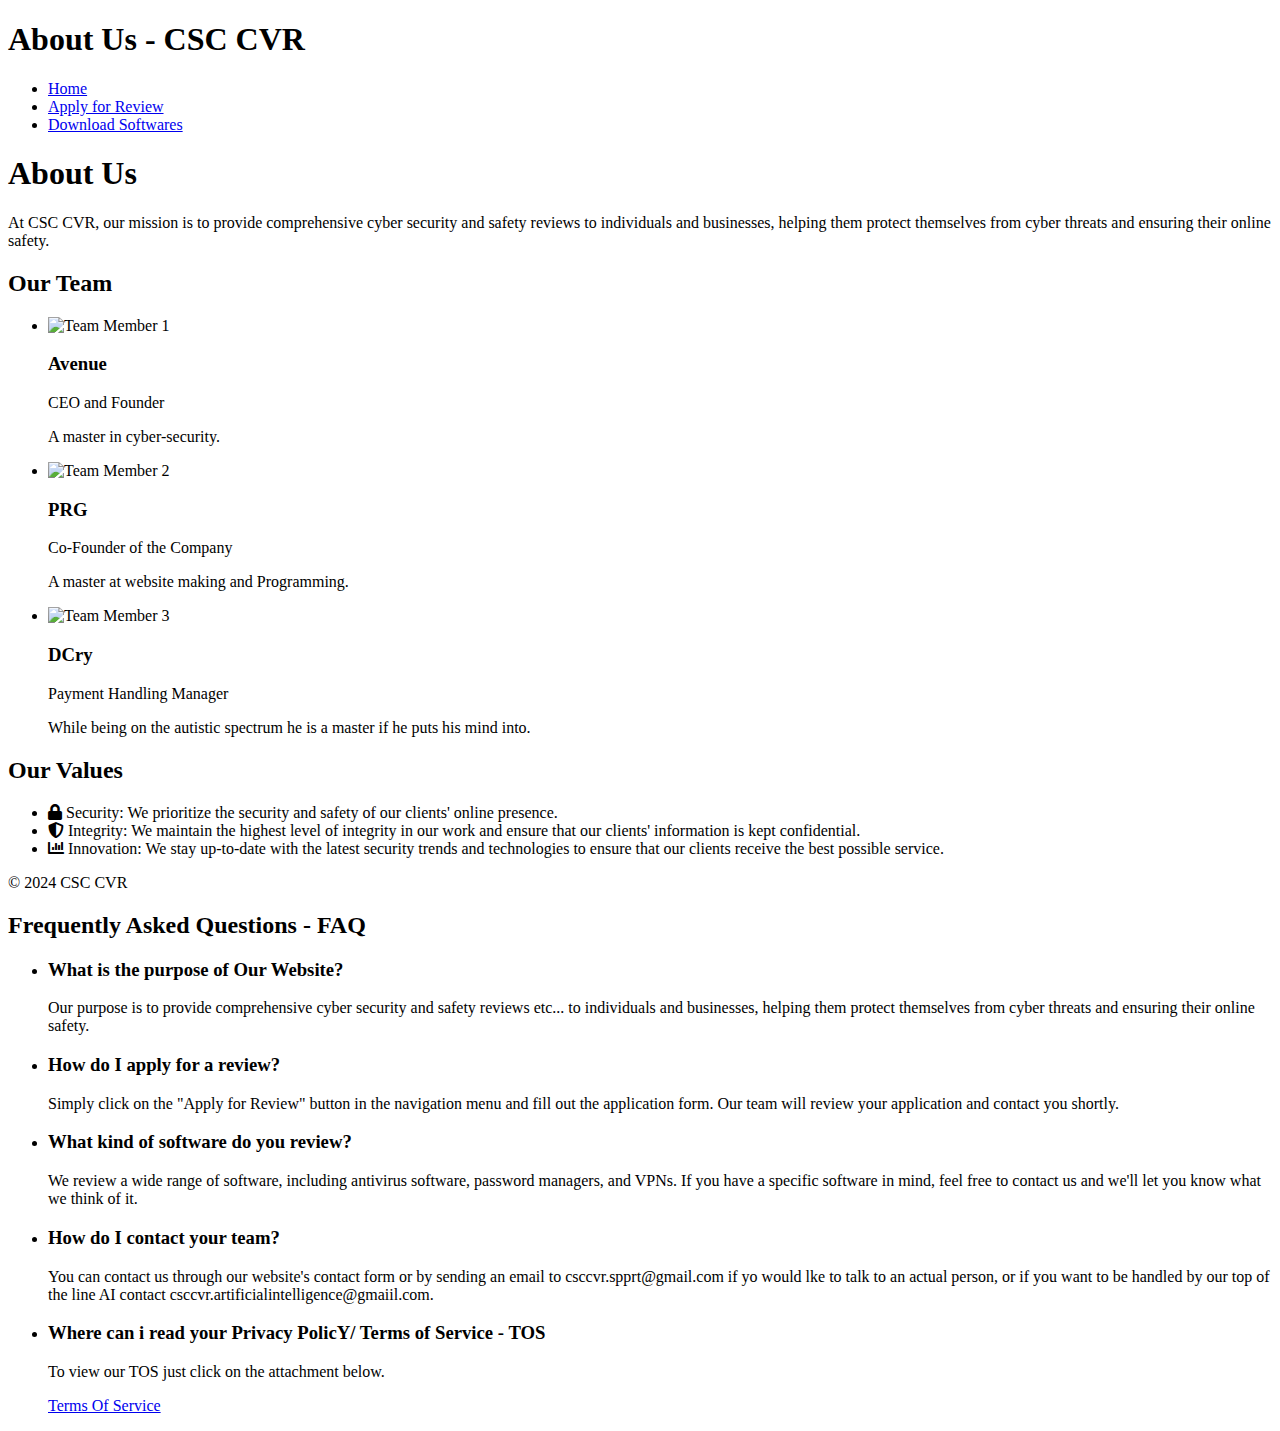
==== about.html @ 48f28b70 "Update about.html" ====
<!DOCTYPE html>

<html>
<head>
	<title>About Us</title>
	<link rel="stylesheet" href="styles/aboutcss.css">
	<link rel="stylesheet" href="https://cdnjs.cloudflare.com/ajax/libs/font-awesome/5.15.3/css/all.min.css">
</head>
<body>
	<header>
		<h1>About Us - CSC CVR</h1>
			<nav>
				<ul>
					<li><a href="index.html" class="button">Home</a></li>
					<li><a href="apply.html" class="button">Apply for Review</a></li>
					<li><a href="downloads.html" class="button">Download Softwares</a></li>
				</ul>
			</nav>
	</header>
	<main>
		<section class="hero">
			<div class="container">
				<h1>About Us</h1>
				<p>At CSC CVR, our mission is to provide comprehensive cyber security and safety reviews to individuals and businesses, helping them protect themselves from cyber threats and ensuring their online safety.</p>
			</div>
		</section>
		<section class="about-us">
			<div class="container">
				<h2>Our Team</h2>
				<ul>
					<li>
						<img src="team-member-1.jpg" alt="Team Member 1">
						<h3>Avenue</h3>
						<p>CEO and Founder</p>
						<p>A master in cyber-security.</p>
					</li>
					<li>
						<img src="team-member-2.jpg" alt="Team Member 2">
						<h3>PRG</h3>
						<p>Co-Founder of the Company</p>
						<p>A master at website making and Programming.</p>
					</li>
					<li>
						<img src="team-member-3.jpg" alt="Team Member 3">
						<h3>DCry</h3>
						<p>Payment Handling Manager</p>
						<p>While being on the autistic spectrum he is a master if he puts his mind into.</p>
					</li>
				</ul>
			</div>
		</section>
		<section class="values">
			<div class="container">
				<h2>Our Values</h2>
				<ul>
					<li><i class="fas fa-lock"></i> Security: We prioritize the security and safety of our clients' online presence.</li>
					<li><i class="fas fa-shield-alt"></i> Integrity: We maintain the highest level of integrity in our work and ensure that our clients' information is kept confidential.</li>
					<li><i class="fas fa-chart-bar"></i> Innovation: We stay up-to-date with the latest security trends and technologies to ensure that our clients receive the best possible service.</li>
				</ul>
			</div>
		</section>
	</main>
	<footer>
		<div class="container">
			<p>&copy; 2024 CSC CVR</p>
			<section class="faq">
				<h2>Frequently Asked Questions - FAQ</h2>
				<ul>
					<li>
						<h3>What is the purpose of Our Website?</h3>
						<p>Our purpose is to provide comprehensive cyber security and safety reviews etc...  to individuals and businesses, helping them protect themselves from cyber threats and ensuring their online safety.</p>
					</li>
					<li>
						<h3>How do I apply for a review?</h3>
						<p>Simply click on the "Apply for Review" button in the navigation menu and fill out the application form. Our team will review your application and contact you shortly.</p>
					</li>
					<li>
						<h3>What kind of software do you review?</h3>
						<p>We review a wide range of software, including antivirus software, password managers, and VPNs. If you have a specific software in mind, feel free to contact us and we'll let you know what we think of it.</p>
					</li>
					<li>
						<h3>How do I contact your team?</h3>
						<p>You can contact us through our website's contact form or by sending an email to csccvr.spprt@gmail.com if yo would lke to talk to an actual person, or if you want to be handled by our top of the line AI contact csccvr.artificialintelligence@gmaiil.com.</p>
					</li>
					<li>
						<h3>Where can i read your Privacy PolicY/ Terms of Service - TOS </h3>
						<p>To view our TOS just click on the attachment below.</p>
						<a href="https://docs.google.com/file/d/1lYX-8GlzDfa7TuI0GxIlEIEtoiAlIq1N/edit?usp=docslist_api&filetype=msword">Terms Of Service</a>
				</ul>
			</section>
		</div>
	</footer>
</body>
</html>
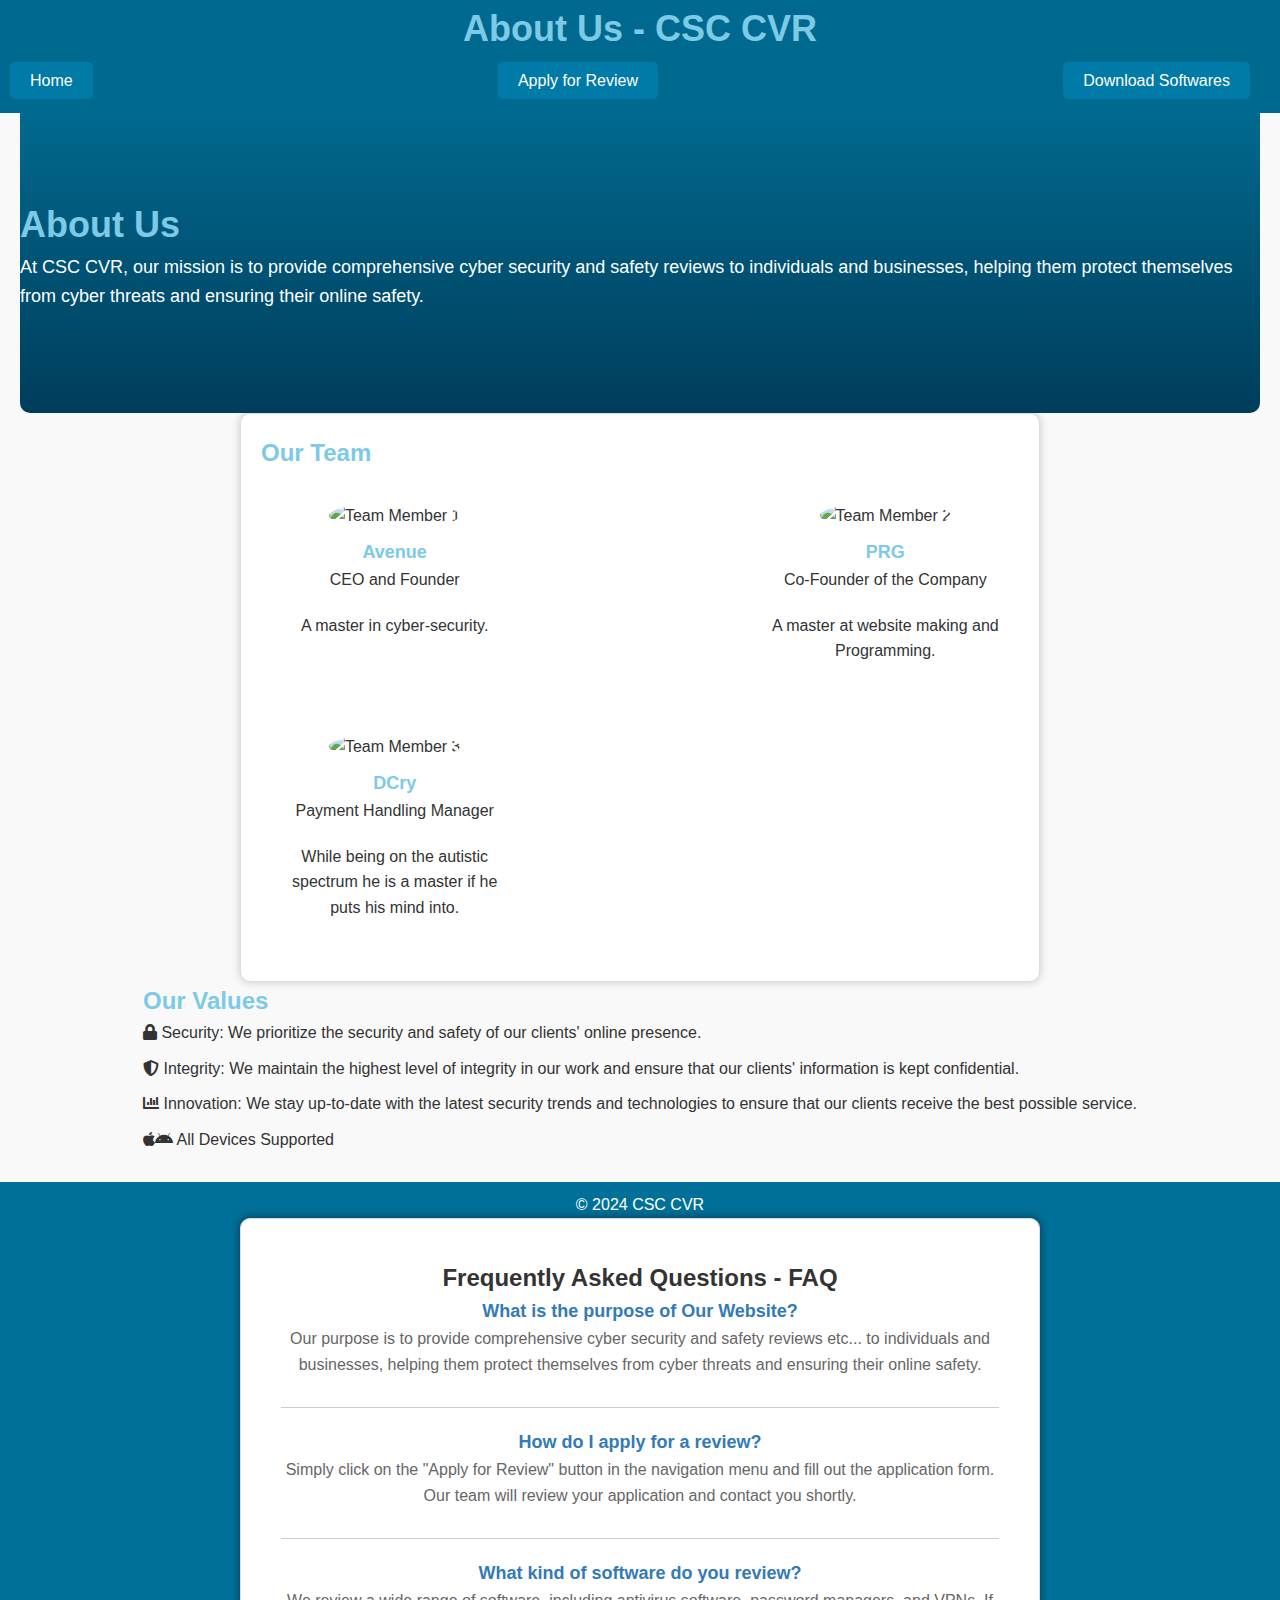
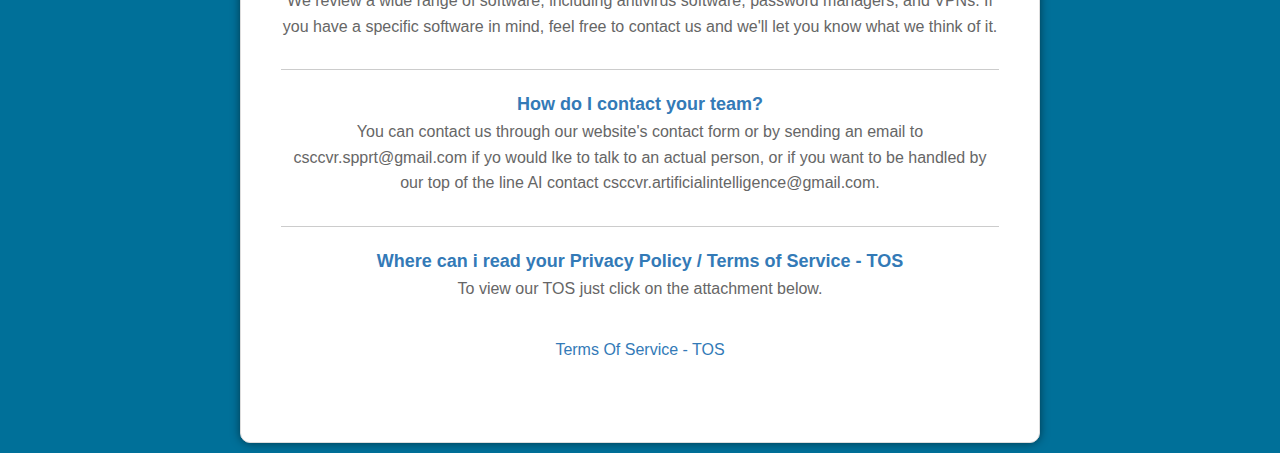
==== commit a467f1b0: "Update about.html" ====
--- a/about.html
+++ b/about.html
@@ -56,6 +56,7 @@
 					<li><i class="fas fa-lock"></i> Security: We prioritize the security and safety of our clients' online presence.</li>
 					<li><i class="fas fa-shield-alt"></i> Integrity: We maintain the highest level of integrity in our work and ensure that our clients' information is kept confidential.</li>
 					<li><i class="fas fa-chart-bar"></i> Innovation: We stay up-to-date with the latest security trends and technologies to ensure that our clients receive the best possible service.</li>
+					<li><i class="fab fa-apple"></i><i class="fab fa-android"></i> All Devices Supported</li>
 				</ul>
 			</div>
 		</section>
@@ -80,12 +81,14 @@
 					</li>
 					<li>
 						<h3>How do I contact your team?</h3>
-						<p>You can contact us through our website's contact form or by sending an email to csccvr.spprt@gmail.com if yo would lke to talk to an actual person, or if you want to be handled by our top of the line AI contact csccvr.artificialintelligence@gmaiil.com.</p>
+						<p>You can contact us through our website's contact form or by sending an email to csccvr.spprt@gmail.com if yo would lke to talk to an actual person, or if you want to be handled by our top of the line AI contact csccvr.artificialintelligence@gmail.com.</p>
 					</li>
 					<li>
-						<h3>Where can i read your Privacy PolicY/ Terms of Service - TOS </h3>
+						<h3>Where can i read your Privacy Policy / Terms of Service - TOS </h3>
 						<p>To view our TOS just click on the attachment below.</p>
-						<a href="https://docs.google.com/file/d/1lYX-8GlzDfa7TuI0GxIlEIEtoiAlIq1N/edit?usp=docslist_api&filetype=msword">Terms Of Service</a>
+						<br>
+						<a href="https://docs.google.com/file/d/1lYX-8GlzDfa7TuI0GxIlEIEtoiAlIq1N/edit?usp=docslist_api&filetype=msword">Terms Of Service - TOS</a>
+					</li>
 				</ul>
 			</section>
 		</div>
--- a/styles/aboutcss.css
+++ b/styles/aboutcss.css
@@ -0,0 +1,260 @@
+/* Global Styles */
+
+* {
+  box-sizing: border-box;
+  margin: 0;
+  padding: 0;
+}
+
+body {
+  font-family: Arial, sans-serif;
+  line-height: 1.6;
+  color: #333;
+  background-color: #f9f9f9;
+}
+
+h1, h2, h3 {
+  font-weight: bold;
+  color: #7ccae6;
+}
+
+h1 {
+  font-size: 36px;
+}
+
+h2 {
+  font-size: 24px;
+}
+
+h3 {
+  font-size: 18px;
+}
+
+ul {
+  list-style: none;
+  padding: 0;
+  margin: 0;
+}
+
+li {
+  margin-bottom: 10px;
+}
+
+a {
+  text-decoration: none;
+  color: #337ab7;
+}
+
+a:hover {
+  color: #23527c;
+}
+
+.active {
+  font-weight: bold;
+  color: #337ab7;
+}
+
+/* Header Styles */
+
+header {
+  background-color: #00698f;
+  width: 100%;
+  text-align: center;
+  color: #fff;
+}
+
+header h1 {
+  margin: 0;
+}
+
+/* Navigation Styles */
+
+nav {
+  background-color: #00698f;
+  padding: 10px;
+  text-align: center;
+}
+
+nav ul {
+  display: flex;
+  justify-content: space-between;
+}
+
+nav li {
+  margin-right: 20px;
+}
+
+nav a {
+  color: #00698f;
+}
+
+nav a:hover {
+  color: #00698f;
+}
+
+/* Button Styles */
+
+.button {
+  background-color: #007aa6;
+  color: #fff;
+  border: none;
+  padding: 10px 20px;
+  font-size: 16px;
+  cursor: pointer;
+  border-radius: 5px;
+}
+
+.button:hover {
+  background-color: #23527c;
+}
+
+/* Main Styles */
+
+main {
+  display: flex;
+  flex-direction: column;
+  align-items: center;
+  padding: 20px;
+}
+
+.about-us {
+  max-width: 800px;
+  margin: 0 auto;
+  padding: 20px;
+  background-color: #fff;
+  border: 1px solid #ddd;
+  box-shadow: 0 0 10px rgba(0, 0, 0, 0.2);
+  border-radius: 10px;
+}
+
+.about-us h2 {
+  margin-top: 0;
+}
+
+.about-us ul {
+  display: flex;
+  flex-wrap: wrap;
+  justify-content: space-between;
+}
+
+.about-us li {
+  width: 30%;
+  margin: 20px;
+  text-align: center;
+}
+
+.about-us img {
+  width: 100px;
+  height: 100px;
+  border-radius: 50%;
+  margin: 10px;
+  max-width: 100%; /* added to make images responsive */
+}
+
+.about-us h3 {
+  margin-top: 0;
+}
+
+.about-us p {
+  margin-bottom: 20px;
+}
+
+/* Footer Styles */
+
+footer {
+  background-color: #007099;
+  padding: 10px;
+  text-align: center;
+  color: #fff;
+}
+
+footer p {
+  margin: 0;
+}
+
+/* FAQ Styles */
+
+.faq {
+  max-width: 800px;
+  margin: 0 auto;
+  padding: 40px;
+  background-color: #fff;
+  border: 1px solid #ddd;
+  box-shadow: 0 0 10px rgba(0, 0, 0, 0.5);
+  border-radius: 10px;
+}
+
+.faq h2 {
+  margin-top: 0;
+  font-size: 24px;
+  font-weight: bold;
+  color: #333;
+}
+
+.faq ul {
+  list-style: none;
+  padding: 0;
+  margin: 0;
+}
+
+.faq li {
+  margin-bottom: 30px;
+  padding-bottom: 20px;
+  border-bottom: 1px solid #ccc;
+  margin-bottom: 20px; /* added to make FAQ section more readable */
+}
+
+.faq li:last-child {
+  border-bottom: none;
+}
+
+.faq h3 {
+  font-size: 18px;
+  font-weight: bold;
+  margin-top: 0;
+  color: #337ab7;
+}
+
+.faq p {
+  margin-bottom: 10px;
+  color: #666;
+}
+
+.faq a {
+  text-decoration: none;
+  color: #337ab7;
+}
+
+.faq a:hover {
+  color: #23527c;
+}
+
+.hero {
+  background-image: linear-gradient(to bottom, #00698f, #003d5b);
+  background-size: 100% 100%; /* Change the height to 100% */
+  background-position: 0% 100%;
+  height: 300px;
+  display: flex;
+  justify-content: center;
+  align-items: center;
+  color: #fff;
+  width: 100%;
+  margin: 0;
+  padding: 0;
+  position: relative;
+  left: 0;
+  right: 0;
+  margin-top: -20px; /* Overlap with the header */
+  border-radius: 0 0 10px 10px; /* Add a border radius to the bottom corners */
+  overflow: hidden; /* Add overflow hidden to prevent the background from bleeding out */
+}
+
+.hero h2 {
+  font-size: 36px;
+  margin-bottom: 10px;
+}
+
+.hero p {
+  font-size: 18px;
+  margin-bottom: 20px;
+}
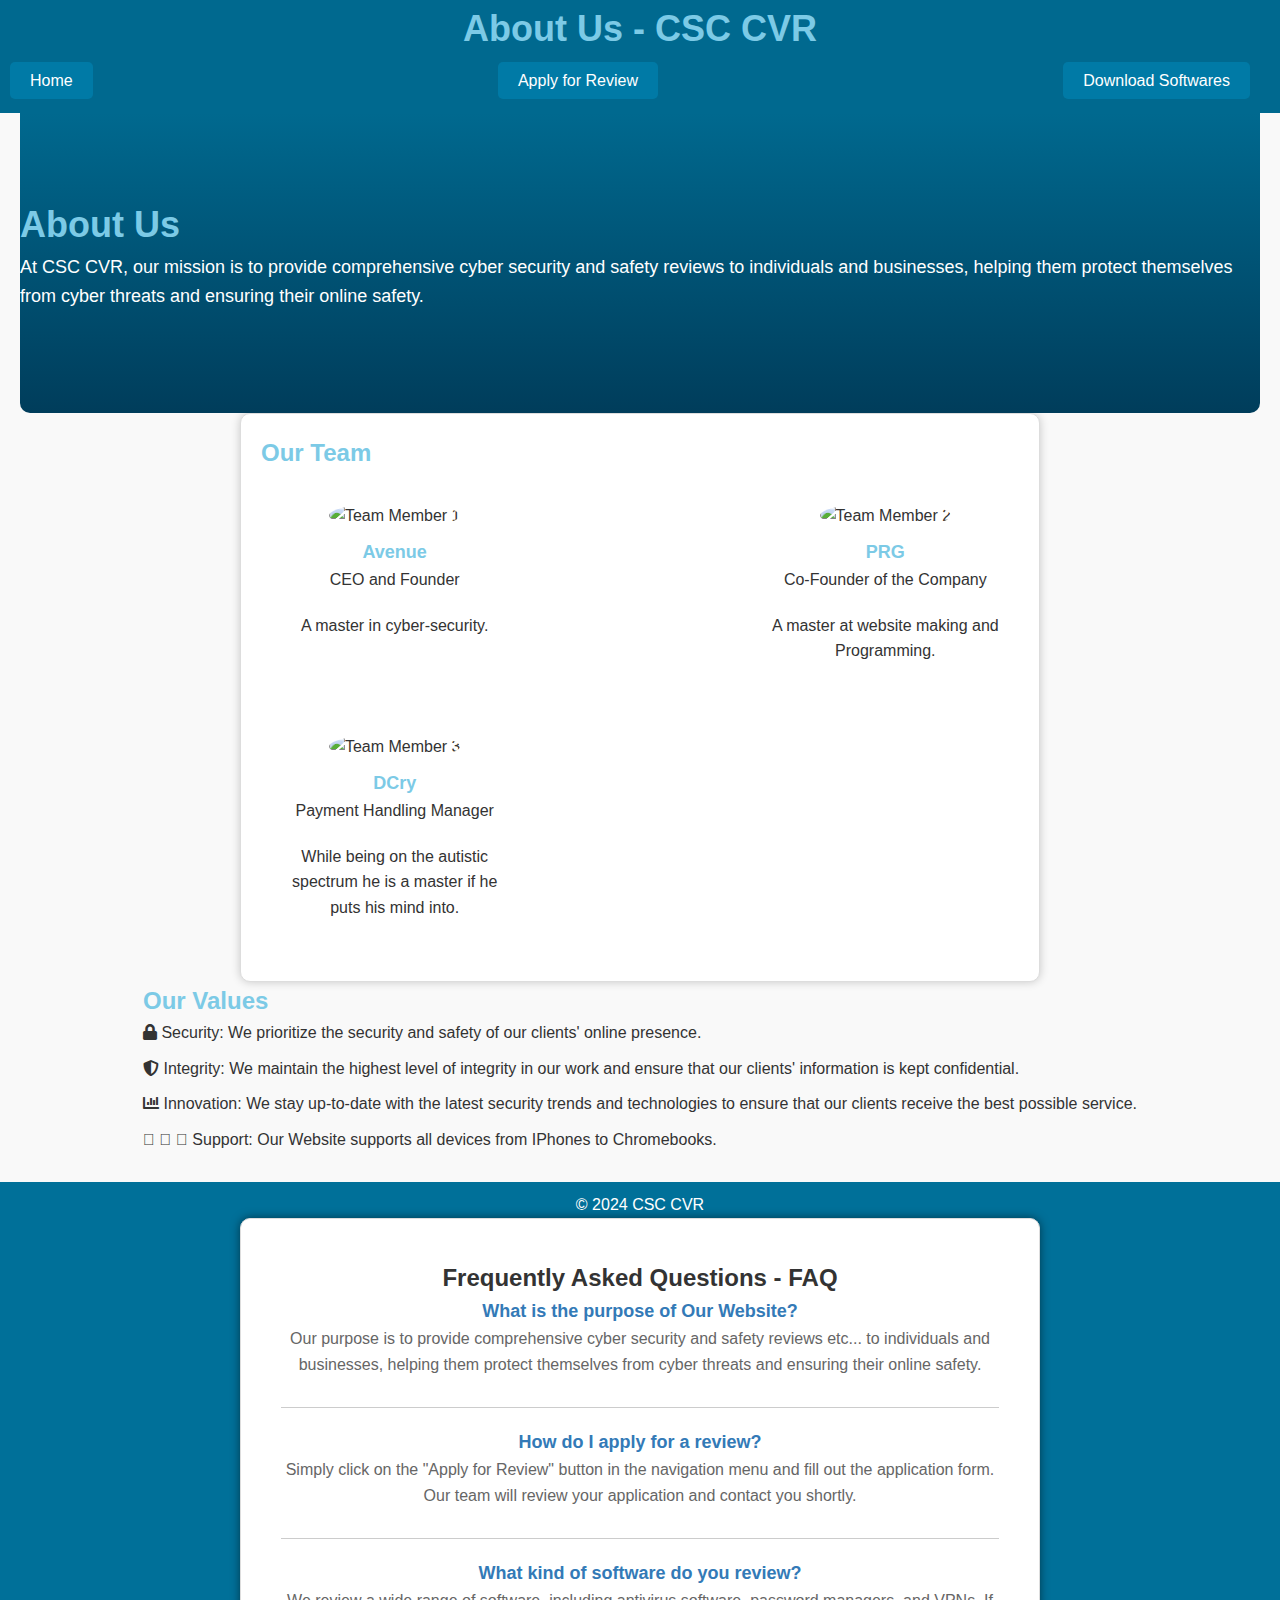
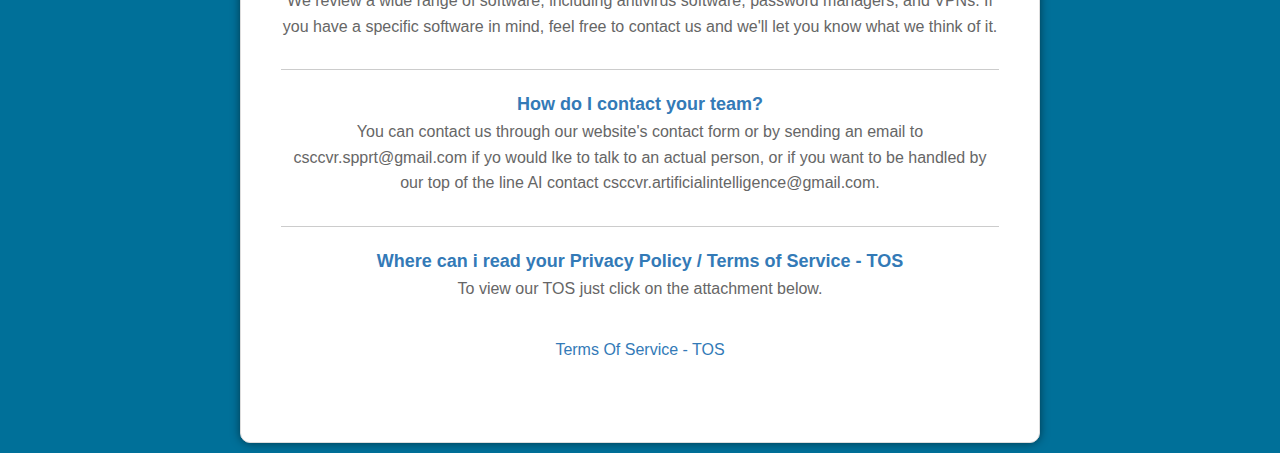
==== commit a91e26d1: "Update about.html" ====
--- a/about.html
+++ b/about.html
@@ -56,7 +56,7 @@
 					<li><i class="fas fa-lock"></i> Security: We prioritize the security and safety of our clients' online presence.</li>
 					<li><i class="fas fa-shield-alt"></i> Integrity: We maintain the highest level of integrity in our work and ensure that our clients' information is kept confidential.</li>
 					<li><i class="fas fa-chart-bar"></i> Innovation: We stay up-to-date with the latest security trends and technologies to ensure that our clients receive the best possible service.</li>
-					<li><i class="fab fa-apple"></i><i class="fab fa-android"></i> All Devices Supported</li>
+					<li></i>&#xf17b; &#xf17a; &#xf179; Support: Our Website supports all devices from IPhones to Chromebooks.</li>
 				</ul>
 			</div>
 		</section>
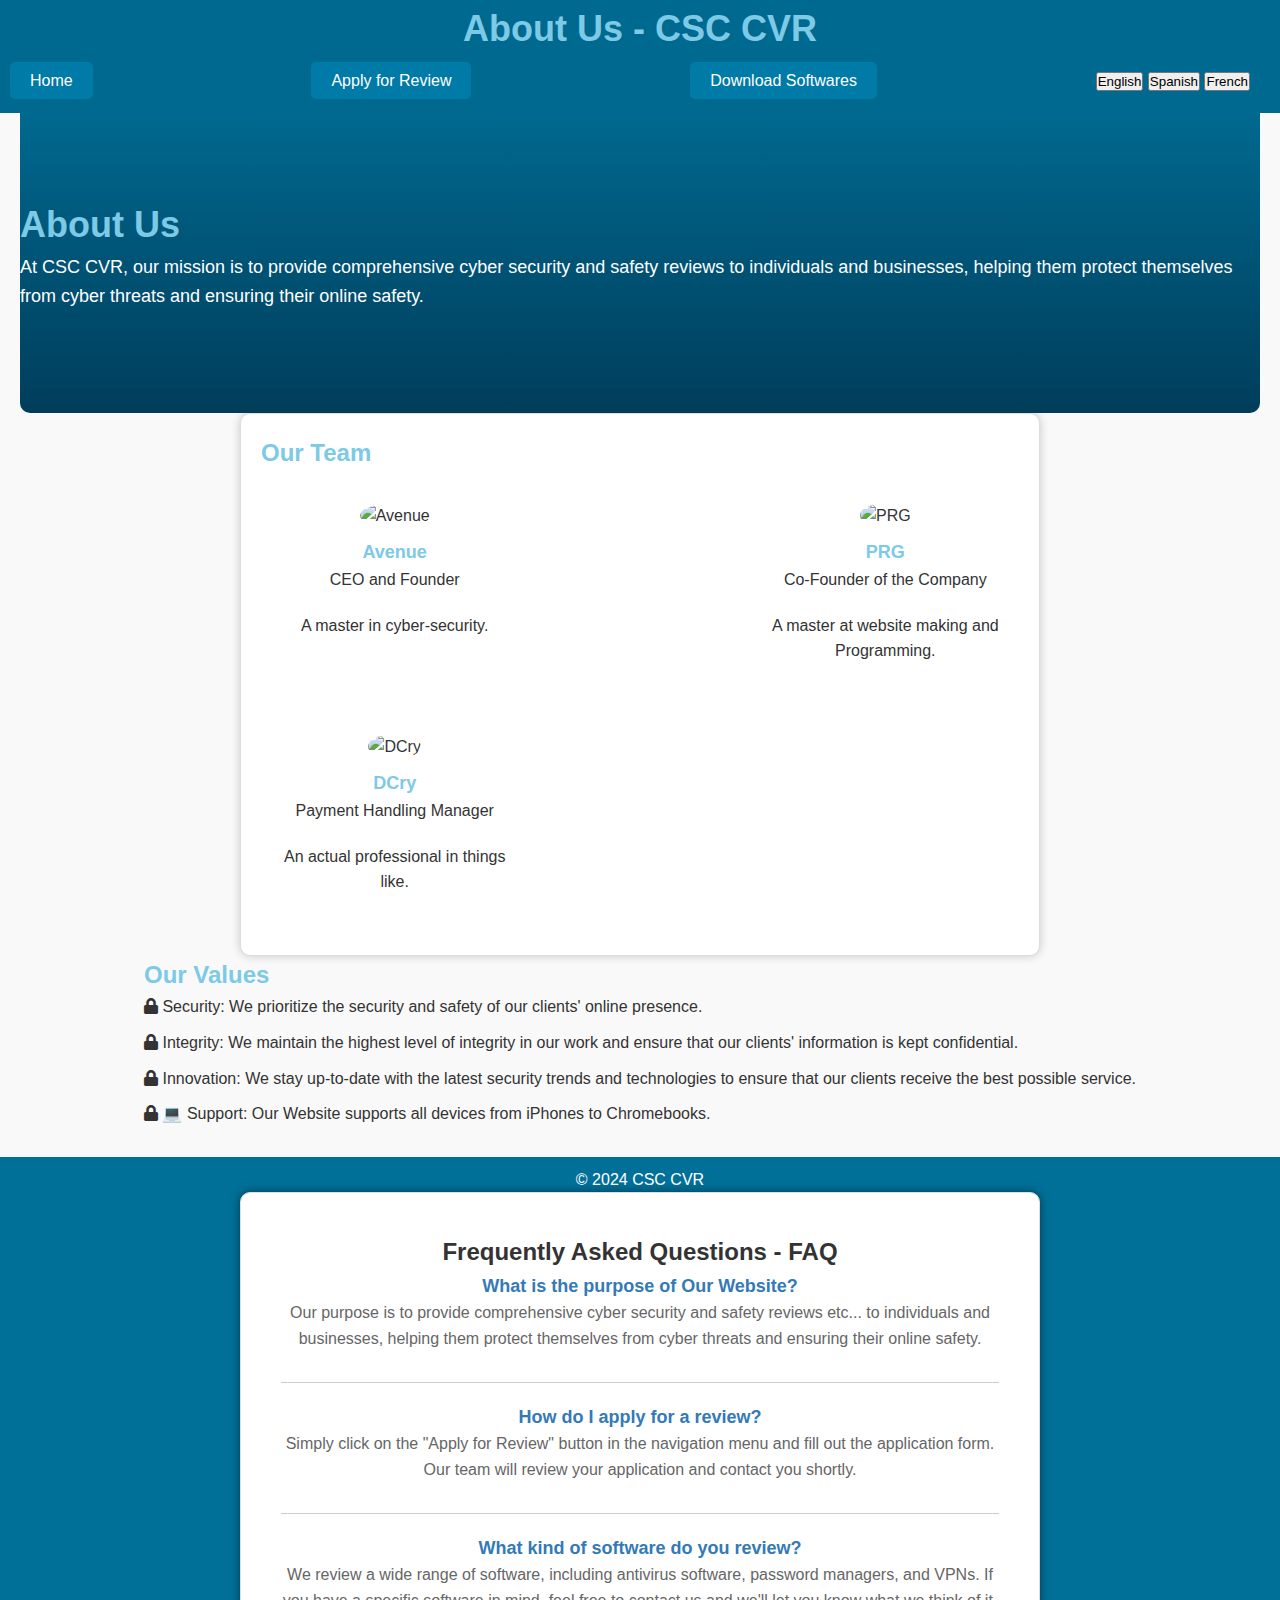
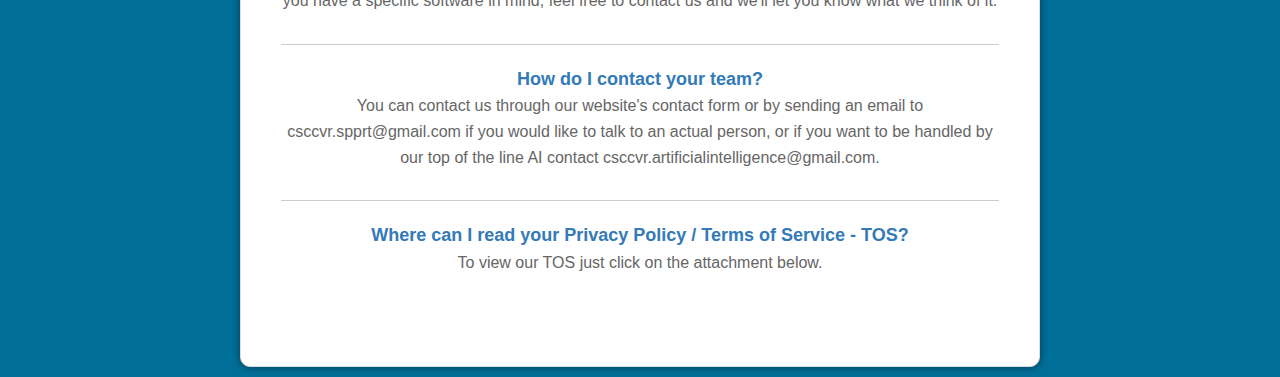
==== commit 4dc9a2e9: "Update about.html" ====
--- a/about.html
+++ b/about.html
@@ -1,97 +1,198 @@
 <!DOCTYPE html>
+<html lang="en">
+<head>
+    <title>About Us</title>
+    <link rel="stylesheet" href="styles/aboutcss.css">
+    <link rel="stylesheet" href="https://cdnjs.cloudflare.com/ajax/libs/font-awesome/5.15.3/css/all.min.css">
+    <script>
+        function setLanguage(language) {
+            localStorage.setItem('preferredLanguage', language);
+            loadContent(language);
+        }
 
-<html>
-<head>
-	<title>About Us</title>
-	<link rel="stylesheet" href="styles/aboutcss.css">
-	<link rel="stylesheet" href="https://cdnjs.cloudflare.com/ajax/libs/font-awesome/5.15.3/css/all.min.css">
+        function loadContent(language) {
+            const titleElement = document.querySelector('h1');
+            const missionElement = document.querySelector('.hero p');
+            const teamTitleElement = document.querySelector('.about-us h2');
+            const valuesTitleElement = document.querySelector('.values h2');
+            const faqTitleElement = document.querySelector('.faq h2');
+
+            const teamMembers = [
+                {
+                    name: 'Avenue',
+                    role: 'CEO and Founder',
+                    description: 'A master in cyber-security.'
+                },
+                {
+                    name: 'PRG',
+                    role: 'Co-Founder of the Company',
+                    description: 'A master at website making and Programming.'
+                },
+                {
+                    name: 'DCry',
+                    role: 'Payment Handling Manager',
+                    description: 'An actual professional in things like.'
+                }
+            ];
+
+            const values = [
+                'Security: We prioritize the security and safety of our clients\' online presence.',
+                'Integrity: We maintain the highest level of integrity in our work and ensure that our clients\' information is kept confidential.',
+                'Innovation: We stay up-to-date with the latest security trends and technologies to ensure that our clients receive the best possible service.',
+                '💻 Support: Our Website supports all devices from iPhones to Chromebooks.'
+            ];
+
+            const faqs = [
+                {
+                    question: 'What is the purpose of Our Website?',
+                    answer: 'Our purpose is to provide comprehensive cyber security and safety reviews etc... to individuals and businesses, helping them protect themselves from cyber threats and ensuring their online safety.'
+                },
+                {
+                    question: 'How do I apply for a review?',
+                    answer: 'Simply click on the "Apply for Review" button in the navigation menu and fill out the application form. Our team will review your application and contact you shortly.'
+                },
+                {
+                    question: 'What kind of software do you review?',
+                    answer: 'We review a wide range of software, including antivirus software, password managers, and VPNs. If you have a specific software in mind, feel free to contact us and we\'ll let you know what we think of it.'
+                },
+                {
+                    question: 'How do I contact your team?',
+                    answer: 'You can contact us through our website\'s contact form or by sending an email to csccvr.spprt@gmail.com if you would like to talk to an actual person, or if you want to be handled by our top of the line AI contact csccvr.artificialintelligence@gmail.com.'
+                },
+                {
+                    question: 'Where can I read your Privacy Policy / Terms of Service - TOS?',
+                    answer: 'To view our TOS just click on the attachment below.'
+                }
+            ];
+
+            switch (language) {
+                case 'en':
+                    titleElement.textContent = 'About Us - CSC CVR';
+                    missionElement.textContent = 'At CSC CVR, our mission is to provide comprehensive cyber security and safety reviews to individuals and businesses, helping them protect themselves from cyber threats and ensuring their online safety.';
+                    teamTitleElement.textContent = 'Our Team';
+                    valuesTitleElement.textContent = 'Our Values';
+                    faqTitleElement.textContent = 'Frequently Asked Questions - FAQ';
+                    break;
+
+                case 'es':
+                    titleElement.textContent = 'Sobre Nosotros - CSC CVR';
+                    missionElement.textContent = 'En CSC CVR, nuestra misión es proporcionar revisiones integrales de ciberseguridad y seguridad a individuos y empresas, ayudándoles a protegerse de las amenazas cibernéticas y asegurando su seguridad en línea.';
+                    teamTitleElement.textContent = 'Nuestro Equipo';
+                    valuesTitleElement.textContent = 'Nuestros Valores';
+                    faqTitleElement.textContent = 'Preguntas Frecuentes - FAQ';
+                    break;
+
+                case 'fr':
+                    titleElement.textContent = 'À Propos de Nous - CSC CVR';
+                    missionElement.textContent = 'Chez CSC CVR, notre mission est de fournir des examens complets de cybersécurité et de sécurité aux particuliers et aux entreprises, les aidant à se protéger contre les menaces cybernétiques et à garantir leur sécurité en ligne.';
+                    teamTitleElement.textContent = 'Notre Équipe';
+                    valuesTitleElement.textContent = 'Nos Valeurs';
+                    faqTitleElement.textContent = 'Questions Fréquemment Posées - FAQ';
+                    break;
+
+                default:
+                    loadContent('en');
+            }
+
+            // Update team members
+            const teamList = document.querySelector('.about-us ul');
+            teamList.innerHTML = '';
+            teamMembers.forEach(member => {
+                const listItem = document.createElement('li');
+                listItem.innerHTML = `
+                    <img src="team-member-1.jpg" alt="${member.name}">
+                    <h3>${member.name}</h3>
+                    <p>${member.role}</p>
+                    <p>${member.description}</p>
+                `;
+                teamList.appendChild(listItem);
+            });
+
+            // Update values
+            const valuesList = document.querySelector('.values ul');
+            valuesList.innerHTML = '';
+            values.forEach(value => {
+                const listItem = document.createElement('li');
+                listItem.innerHTML = `<i class="fas fa-lock"></i> ${value}`;
+                valuesList.appendChild(listItem);
+            });
+
+            // Update FAQs
+            const faqList = document.querySelector('.faq ul');
+            faqList.innerHTML = '';
+            faqs.forEach(faq => {
+                const listItem = document.createElement('li');
+                listItem.innerHTML = `
+                    <h3>${faq.question}</h3>
+                    <p>${faq.answer}</p>
+                `;
+                faqList.appendChild(listItem);
+            });
+        }
+
+        function retrieveLanguagePreference() {
+            const preferredLanguage = localStorage.getItem('preferredLanguage');
+            if (preferredLanguage) {
+                loadContent(preferredLanguage);
+            } else {
+                loadContent('en');
+            }
+        }
+
+        window.onload = retrieveLanguagePreference;
+    </script>
 </head>
 <body>
-	<header>
-		<h1>About Us - CSC CVR</h1>
-			<nav>
-				<ul>
-					<li><a href="index.html" class="button">Home</a></li>
-					<li><a href="apply.html" class="button">Apply for Review</a></li>
-					<li><a href="downloads.html" class="button">Download Softwares</a></li>
-				</ul>
-			</nav>
-	</header>
-	<main>
-		<section class="hero">
-			<div class="container">
-				<h1>About Us</h1>
-				<p>At CSC CVR, our mission is to provide comprehensive cyber security and safety reviews to individuals and businesses, helping them protect themselves from cyber threats and ensuring their online safety.</p>
-			</div>
-		</section>
-		<section class="about-us">
-			<div class="container">
-				<h2>Our Team</h2>
-				<ul>
-					<li>
-						<img src="team-member-1.jpg" alt="Team Member 1">
-						<h3>Avenue</h3>
-						<p>CEO and Founder</p>
-						<p>A master in cyber-security.</p>
-					</li>
-					<li>
-						<img src="team-member-2.jpg" alt="Team Member 2">
-						<h3>PRG</h3>
-						<p>Co-Founder of the Company</p>
-						<p>A master at website making and Programming.</p>
-					</li>
-					<li>
-						<img src="team-member-3.jpg" alt="Team Member 3">
-						<h3>DCry</h3>
-						<p>Payment Handling Manager</p>
-						<p>While being on the autistic spectrum he is a master if he puts his mind into.</p>
-					</li>
-				</ul>
-			</div>
-		</section>
-		<section class="values">
-			<div class="container">
-				<h2>Our Values</h2>
-				<ul>
-					<li><i class="fas fa-lock"></i> Security: We prioritize the security and safety of our clients' online presence.</li>
-					<li><i class="fas fa-shield-alt"></i> Integrity: We maintain the highest level of integrity in our work and ensure that our clients' information is kept confidential.</li>
-					<li><i class="fas fa-chart-bar"></i> Innovation: We stay up-to-date with the latest security trends and technologies to ensure that our clients receive the best possible service.</li>
-					<li></i>&#xf17b; &#xf17a; &#xf179; Support: Our Website supports all devices from IPhones to Chromebooks.</li>
-				</ul>
-			</div>
-		</section>
-	</main>
-	<footer>
-		<div class="container">
-			<p>&copy; 2024 CSC CVR</p>
-			<section class="faq">
-				<h2>Frequently Asked Questions - FAQ</h2>
-				<ul>
-					<li>
-						<h3>What is the purpose of Our Website?</h3>
-						<p>Our purpose is to provide comprehensive cyber security and safety reviews etc...  to individuals and businesses, helping them protect themselves from cyber threats and ensuring their online safety.</p>
-					</li>
-					<li>
-						<h3>How do I apply for a review?</h3>
-						<p>Simply click on the "Apply for Review" button in the navigation menu and fill out the application form. Our team will review your application and contact you shortly.</p>
-					</li>
-					<li>
-						<h3>What kind of software do you review?</h3>
-						<p>We review a wide range of software, including antivirus software, password managers, and VPNs. If you have a specific software in mind, feel free to contact us and we'll let you know what we think of it.</p>
-					</li>
-					<li>
-						<h3>How do I contact your team?</h3>
-						<p>You can contact us through our website's contact form or by sending an email to csccvr.spprt@gmail.com if yo would lke to talk to an actual person, or if you want to be handled by our top of the line AI contact csccvr.artificialintelligence@gmail.com.</p>
-					</li>
-					<li>
-						<h3>Where can i read your Privacy Policy / Terms of Service - TOS </h3>
-						<p>To view our TOS just click on the attachment below.</p>
-						<br>
-						<a href="https://docs.google.com/file/d/1lYX-8GlzDfa7TuI0GxIlEIEtoiAlIq1N/edit?usp=docslist_api&filetype=msword">Terms Of Service - TOS</a>
-					</li>
-				</ul>
-			</section>
-		</div>
-	</footer>
+    <header>
+        <h1>About Us - CSC CVR</h1>
+        <nav>
+            <ul>
+                <li><a href="index.html" class="button">Home</a></li>
+                <li><a href="apply.html" class="button">Apply for Review</a></li>
+                <li><a href="downloads.html" class="button">Download Softwares</a></li>
+                <li>
+                    <button onclick="setLanguage('en')">English</button>
+                    <button onclick="setLanguage('es')">Spanish</button>
+                    <button onclick="setLanguage('fr')">French</button>
+                </li>
+            </ul>
+        </nav>
+    </header>
+    <main>
+        <section class="hero">
+            <div class="container">
+                <h1>About Us</h1>
+                <p>At CSC CVR, our mission is to provide comprehensive cyber security and safety reviews to individuals and businesses, helping them protect themselves from cyber threats and ensuring their online safety.</p>
+            </div>
+        </section>
+        <section class="about-us">
+            <div class="container">
+                <h2>Our Team</h2>
+                <ul>
+                    <!-- Team members will be dynamically inserted here -->
+                </ul>
+            </div>
+        </section>
+        <section class="values">
+            <div class="container">
+                <h2>Our Values</h2>
+                <ul>
+                    <!-- Values will be dynamically inserted here -->
+                </ul>
+            </div>
+        </section>
+    </main>
+    <footer>
+        <div class="container">
+            <p>&copy; 2024 CSC CVR</p>
+            <section class="faq">
+                <h2>Frequently Asked Questions - FAQ</h2>
+                <ul>
+                    <!-- FAQs will be dynamically inserted here -->
+                </ul>
+            </section>
+        </div>
+    </footer>
 </body>
 </html>
+			    
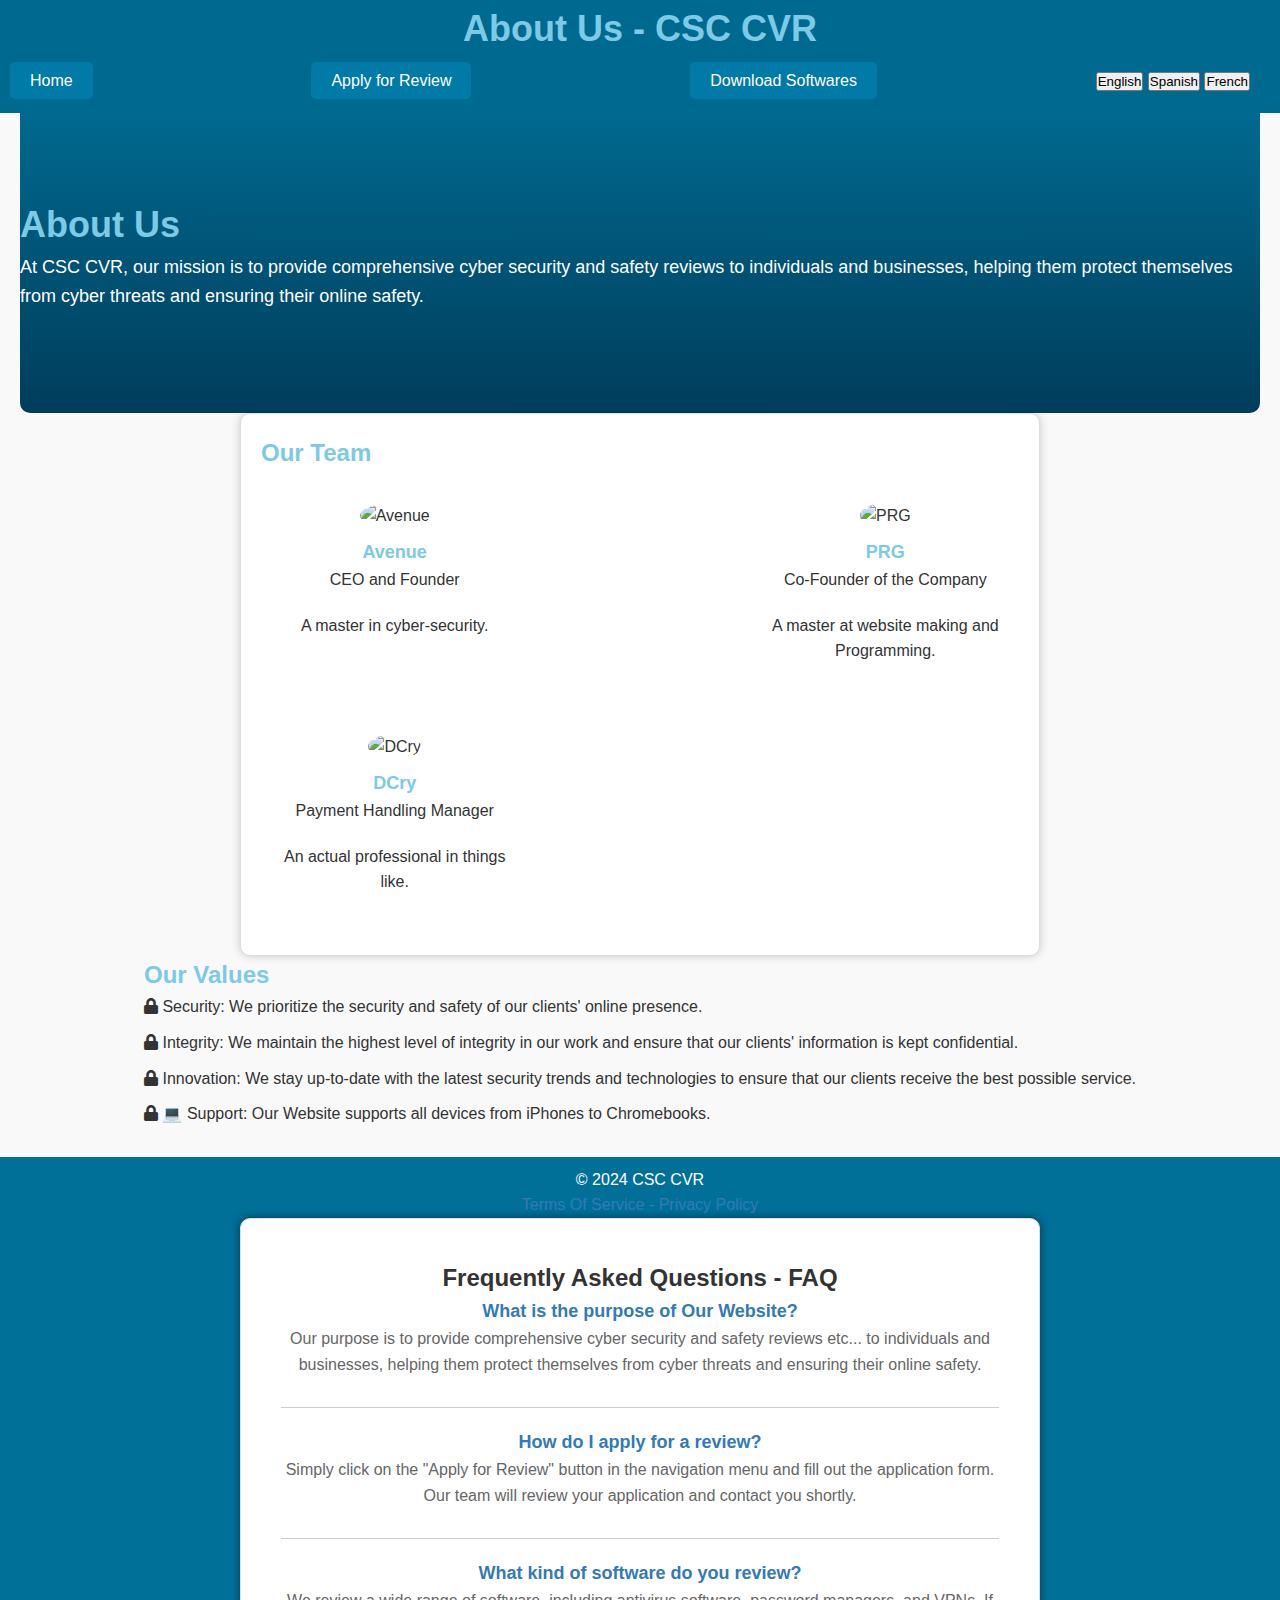
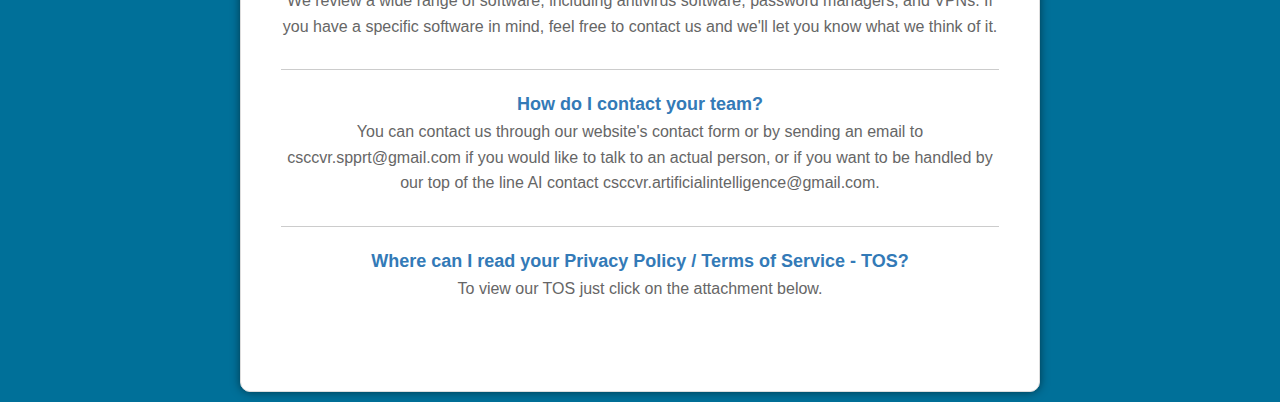
==== commit 3fe7ccaa: "Update about.html" ====
--- a/about.html
+++ b/about.html
@@ -17,23 +17,59 @@
             const valuesTitleElement = document.querySelector('.values h2');
             const faqTitleElement = document.querySelector('.faq h2');
 
-            const teamMembers = [
-                {
-                    name: 'Avenue',
-                    role: 'CEO and Founder',
-                    description: 'A master in cyber-security.'
-                },
-                {
-                    name: 'PRG',
-                    role: 'Co-Founder of the Company',
-                    description: 'A master at website making and Programming.'
-                },
-                {
-                    name: 'DCry',
-                    role: 'Payment Handling Manager',
-                    description: 'An actual professional in things like.'
-                }
-            ];
+            const teamMembers = {
+                en: [
+                    {
+                        name: 'Avenue',
+                        role: 'CEO and Founder',
+                        description: 'A master in cyber-security.'
+                    },
+                    {
+                        name: 'PRG',
+                        role: 'Co-Founder of the Company',
+                        description: 'A master at website making and Programming.'
+                    },
+                    {
+                        name: 'DCry',
+                        role: 'Payment Handling Manager',
+                        description: 'An actual professional in things like.'
+                    }
+                ],
+                es: [
+                    {
+                        name: 'Avenue',
+                        role: 'CEO y Fundador',
+                        description: 'Un maestro en ciberseguridad.'
+                    },
+                    {
+                        name: 'PRG',
+                        role: 'Co-Fundador de la Empresa',
+                        description: 'Un maestro en la creación de sitios web y programación.'
+                    },
+                    {
+                        name: 'DCry',
+                        role: 'Gerente de Manejo de Pagos',
+                        description: 'Un profesional real en cosas como.'
+                    }
+                ],
+                fr: [
+                    {
+                        name: 'Avenue',
+                        role: 'PDG et Fondateur',
+                        description: 'Un maître en cybersécurité.'
+                    },
+                    {
+                        name: 'PRG',
+                        role: 'Co-Fondateur de l\'Entreprise',
+                        description: 'Un maître dans la création de sites Web et la programmation.'
+                    },
+                    {
+                        name: 'DCry',
+                        role: 'Responsable du Traitement des Paiements',
+                        description: 'Un professionnel dans des domaines comme.'
+                    }
+                ]
+            };
 
             const values = [
                 'Security: We prioritize the security and safety of our clients\' online presence.',
@@ -42,28 +78,89 @@
                 '💻 Support: Our Website supports all devices from iPhones to Chromebooks.'
             ];
 
-            const faqs = [
-                {
-                    question: 'What is the purpose of Our Website?',
-                    answer: 'Our purpose is to provide comprehensive cyber security and safety reviews etc... to individuals and businesses, helping them protect themselves from cyber threats and ensuring their online safety.'
-                },
-                {
-                    question: 'How do I apply for a review?',
-                    answer: 'Simply click on the "Apply for Review" button in the navigation menu and fill out the application form. Our team will review your application and contact you shortly.'
-                },
-                {
-                    question: 'What kind of software do you review?',
-                    answer: 'We review a wide range of software, including antivirus software, password managers, and VPNs. If you have a specific software in mind, feel free to contact us and we\'ll let you know what we think of it.'
-                },
-                {
-                    question: 'How do I contact your team?',
-                    answer: 'You can contact us through our website\'s contact form or by sending an email to csccvr.spprt@gmail.com if you would like to talk to an actual person, or if you want to be handled by our top of the line AI contact csccvr.artificialintelligence@gmail.com.'
-                },
-                {
-                    question: 'Where can I read your Privacy Policy / Terms of Service - TOS?',
-                    answer: 'To view our TOS just click on the attachment below.'
-                }
-            ];
+            const valuesTranslations = {
+                es: [
+                    'Seguridad: Priorizamos la seguridad y protección de la presencia en línea de nuestros clientes.',
+                    'Integridad: Mantenemos el más alto nivel de integridad en nuestro trabajo y aseguramos que la información de nuestros clientes se mantenga confidencial.',
+                    'Innovación: Nos mantenemos actualizados con las últimas tendencias y tecnologías de seguridad para garantizar que nuestros clientes reciban el mejor servicio posible.',
+                    '💻 Soporte: Nuestro sitio web es compatible con todos los dispositivos, desde iPhones hasta Chromebooks.'
+                ],
+                fr: [
+                    'Sécurité : Nous priorisons la sécurité et la protection de la présence en ligne de nos clients.',
+                    'Intégrité : Nous maintenons le plus haut niveau d\'intégrité dans notre travail et veillons à ce que les informations de nos clients restent confidentielles.',
+                    'Innovation : Nous restons à jour avec les dernières tendances et technologies de sécurité pour garantir que nos clients reçoivent le meilleur service possible.',
+                    '💻 Support : Notre site Web prend en charge tous les appareils, des iPhones aux Chromebooks.'
+                ]
+            };
+
+            const faqs = {
+                en: [
+                    {
+                        question: 'What is the purpose of Our Website?',
+                        answer: 'Our purpose is to provide comprehensive cyber security and safety reviews etc... to individuals and businesses, helping them protect themselves from cyber threats and ensuring their online safety.'
+                    },
+                    {
+                        question: 'How do I apply for a review?',
+                        answer: 'Simply click on the "Apply for Review" button in the navigation menu and fill out the application form. Our team will review your application and contact you shortly.'
+                    },
+                    {
+                        question: 'What kind of software do you review?',
+                        answer: 'We review a wide range of software, including antivirus software, password managers, and VPNs. If you have a specific software in mind, feel free to contact us and we\'ll let you know what we think of it.'
+                    },
+                    {
+                        question: 'How do I contact your team?',
+                        answer: 'You can contact us through our website\'s contact form or by sending an email to csccvr.spprt@gmail.com if you would like to talk to an actual person, or if you want to be handled by our top of the line AI contact csccvr.artificialintelligence@gmail.com.'
+                    },
+                    {
+                        question: 'Where can I read your Privacy Policy / Terms of Service - TOS?',
+                        answer: 'To view our TOS just click on the attachment below.'
+                    }
+                ],
+                es: [
+                    {
+                        question: '¿Cuál es el propósito de nuestro sitio web?',
+                        answer: 'Nuestro propósito es proporcionar revisiones integrales de ciberseguridad y seguridad, etc... a individuos y empresas, ayudándoles a protegerse de las amenazas cibernéticas y asegurando su seguridad en línea.'
+                    },
+                    {
+                        question: '¿Cómo puedo solicitar una revisión?',
+                        answer: 'Simplemente haga clic en el botón "Solicitar Revisión" en el menú de navegación y complete el formulario de solicitud. Nuestro equipo revisará su solicitud y se pondrá en contacto con usted en breve.'
+                    },
+                    {
+                        question: '¿Qué tipo de software revisan?',
+                        answer: 'Revisamos una amplia gama de software, incluidos software antivirus, administradores de contraseñas y VPN. Si tiene un software específico en mente, no dude en contactarnos y le haremos saber lo que pensamos al respecto.'
+                    },
+                    {
+                        question: '¿Cómo puedo contactar a su equipo?',
+                        answer: 'Puede contactarnos a través del formulario de contacto de nuestro sitio web o enviando un correo electrónico a csccvr.spprt@gmail.com si desea hablar con una persona real, o si desea ser atendido por nuestra inteligencia artificial de primera línea, contáctenos en csccvr.artificialintelligence@gmail.com.'
+                    },
+                    {
+                        question: '¿Dónde puedo leer su Política de Privacidad / Términos de Servicio - TOS?',
+                        answer: 'Para ver nuestros TOS, simplemente haga clic en el archivo adjunto a continuación.'
+                    }
+                ],
+                fr: [
+                    {
+                        question: 'Quel est le but de notre site Web?',
+                        answer: 'Notre objectif est de fournir des examens complets de cybersécurité et de sécurité, etc... aux particuliers et aux entreprises, les aidant à se protéger contre les menaces cybernétiques et à garantir leur sécurité en ligne.'
+                    },
+                    {
+                        question: 'Comment puis-je demander une révision?',
+                        answer: 'Il vous suffit de cliquer sur le bouton "Demander une Révision" dans le menu de navigation et de remplir le formulaire de demande. Notre équipe examinera votre demande et vous contactera sous peu.'
+                    },
+                    {
+                        question: 'Quel type de logiciel examinez-vous?',
+                        answer: 'Nous examinons une large gamme de logiciels, y compris des logiciels antivirus, des gestionnaires de mots de passe et des VPN. Si vous avez un logiciel spécifique en tête, n\'hésitez pas à nous contacter et nous vous ferons savoir ce que nous en pensons.'
+                    },
+                    {
+                        question: 'Comment puis-je contacter votre équipe?',
+                        answer: 'Vous pouvez nous contacter via le formulaire de contact de notre site Web ou en envoyant un e-mail à csccvr.spprt@gmail.com si vous souhaitez parler à une personne réelle, ou si vous souhaitez être pris en charge par notre intelligence artificielle de pointe, contactez csccvr.artificialintelligence@gmail.com.'
+                    },
+                    {
+                        question: 'Où puis-je lire votre Politique de Confidentialité / Conditions de Service - TOS?',
+                        answer: 'Pour consulter nos TOS, il vous suffit de cliquer sur la pièce jointe ci-dessous.'
+                    }
+                ]
+            };
 
             switch (language) {
                 case 'en':
@@ -97,7 +194,7 @@
             // Update team members
             const teamList = document.querySelector('.about-us ul');
             teamList.innerHTML = '';
-            teamMembers.forEach(member => {
+            teamMembers[language].forEach(member => {
                 const listItem = document.createElement('li');
                 listItem.innerHTML = `
                     <img src="team-member-1.jpg" alt="${member.name}">
@@ -111,7 +208,8 @@
             // Update values
             const valuesList = document.querySelector('.values ul');
             valuesList.innerHTML = '';
-            values.forEach(value => {
+            const currentValues = language === 'en' ? values : valuesTranslations[language];
+            currentValues.forEach(value => {
                 const listItem = document.createElement('li');
                 listItem.innerHTML = `<i class="fas fa-lock"></i> ${value}`;
                 valuesList.appendChild(listItem);
@@ -120,7 +218,7 @@
             // Update FAQs
             const faqList = document.querySelector('.faq ul');
             faqList.innerHTML = '';
-            faqs.forEach(faq => {
+            faqs[language].forEach(faq => {
                 const listItem = document.createElement('li');
                 listItem.innerHTML = `
                     <h3>${faq.question}</h3>
@@ -185,6 +283,7 @@
     <footer>
         <div class="container">
             <p>&copy; 2024 CSC CVR</p>
+	    <a href="https://docs.google.com/document/d/1-A3VY-pKTujGxj9sMgwVG_Zcf-dH0qvG2XgJ8M3VU-M/edit?usp=sharing">Terms Of Service - Privacy Policy</a>
             <section class="faq">
                 <h2>Frequently Asked Questions - FAQ</h2>
                 <ul>
@@ -195,4 +294,3 @@
     </footer>
 </body>
 </html>
-			    
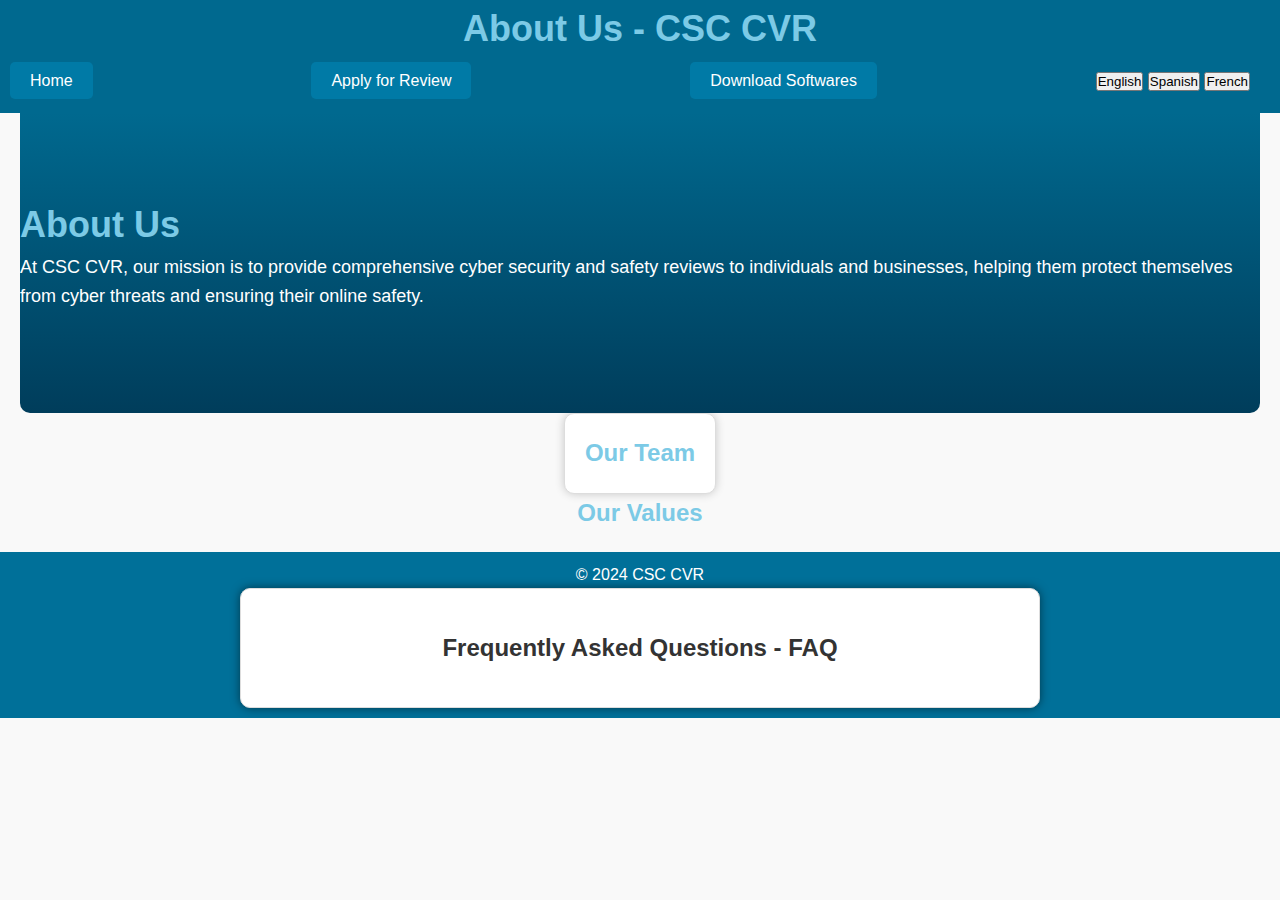
==== commit a57ac2c1: "Update about.html" ====
--- a/about.html
+++ b/about.html
@@ -75,7 +75,7 @@
                 'Security: We prioritize the security and safety of our clients\' online presence.',
                 'Integrity: We maintain the highest level of integrity in our work and ensure that our clients\' information is kept confidential.',
                 'Innovation: We stay up-to-date with the latest security trends and technologies to ensure that our clients receive the best possible service.',
-                '💻 Support: Our Website supports all devices from iPhones to Chromebooks.'
+                'Support: Our Website supports all devices from iPhones to Chromebooks.'
             ];
 
             const valuesTranslations = {
@@ -83,13 +83,13 @@
                     'Seguridad: Priorizamos la seguridad y protección de la presencia en línea de nuestros clientes.',
                     'Integridad: Mantenemos el más alto nivel de integridad en nuestro trabajo y aseguramos que la información de nuestros clientes se mantenga confidencial.',
                     'Innovación: Nos mantenemos actualizados con las últimas tendencias y tecnologías de seguridad para garantizar que nuestros clientes reciban el mejor servicio posible.',
-                    '💻 Soporte: Nuestro sitio web es compatible con todos los dispositivos, desde iPhones hasta Chromebooks.'
+                    'Soporte: Nuestro sitio web es compatible con todos los dispositivos, desde iPhones hasta Chromebooks.'
                 ],
                 fr: [
                     'Sécurité : Nous priorisons la sécurité et la protection de la présence en ligne de nos clients.',
                     'Intégrité : Nous maintenons le plus haut niveau d\'intégrité dans notre travail et veillons à ce que les informations de nos clients restent confidentielles.',
                     'Innovation : Nous restons à jour avec les dernières tendances et technologies de sécurité pour garantir que nos clients reçoivent le meilleur service possible.',
-                    '💻 Support : Notre site Web prend en charge tous les appareils, des iPhones aux Chromebooks.'
+                    'Support : Notre site Web prend en charge tous les appareils, des iPhones aux Chromebooks.'
                 ]
             };
 
@@ -113,7 +113,9 @@
                     },
                     {
                         question: 'Where can I read your Privacy Policy / Terms of Service - TOS?',
-                        answer: 'To view our TOS just click on the attachment below.'
+                        answer: 'To view our TOS just click on the attachment below.' <br> 	 <a href="https://docs.google.com/document/d/1-A3VY-pKTujGxj9sMgwVG_Zcf-dH0qvG2XgJ8M3VU-M/edit?usp=sharing">Terms Of Service - Privacy Policy</a>
+			
+			
                     }
                 ],
                 es: [
@@ -135,7 +137,7 @@
                     },
                     {
                         question: '¿Dónde puedo leer su Política de Privacidad / Términos de Servicio - TOS?',
-                        answer: 'Para ver nuestros TOS, simplemente haga clic en el archivo adjunto a continuación.'
+                        answer: 'Para ver nuestros TOS, simplemente haga clic en el archivo adjunto a continuación.' <br>  <a href="https://docs.google.com/document/d/1-A3VY-pKTujGxj9sMgwVG_Zcf-dH0qvG2XgJ8M3VU-M/edit?usp=sharing">Política de Privacidad - Términos de Servicio</a>
                     }
                 ],
                 fr: [
@@ -158,6 +160,7 @@
                     {
                         question: 'Où puis-je lire votre Politique de Confidentialité / Conditions de Service - TOS?',
                         answer: 'Pour consulter nos TOS, il vous suffit de cliquer sur la pièce jointe ci-dessous.'
+				    <a href="https://docs.google.com/document/d/1-A3VY-pKTujGxj9sMgwVG_Zcf-dH0qvG2XgJ8M3VU-M/edit?usp=sharing">Conditions de Service - Politique de Confidentialité</a>
                     }
                 ]
             };
@@ -283,7 +286,6 @@
     <footer>
         <div class="container">
             <p>&copy; 2024 CSC CVR</p>
-	    <a href="https://docs.google.com/document/d/1-A3VY-pKTujGxj9sMgwVG_Zcf-dH0qvG2XgJ8M3VU-M/edit?usp=sharing">Terms Of Service - Privacy Policy</a>
             <section class="faq">
                 <h2>Frequently Asked Questions - FAQ</h2>
                 <ul>
